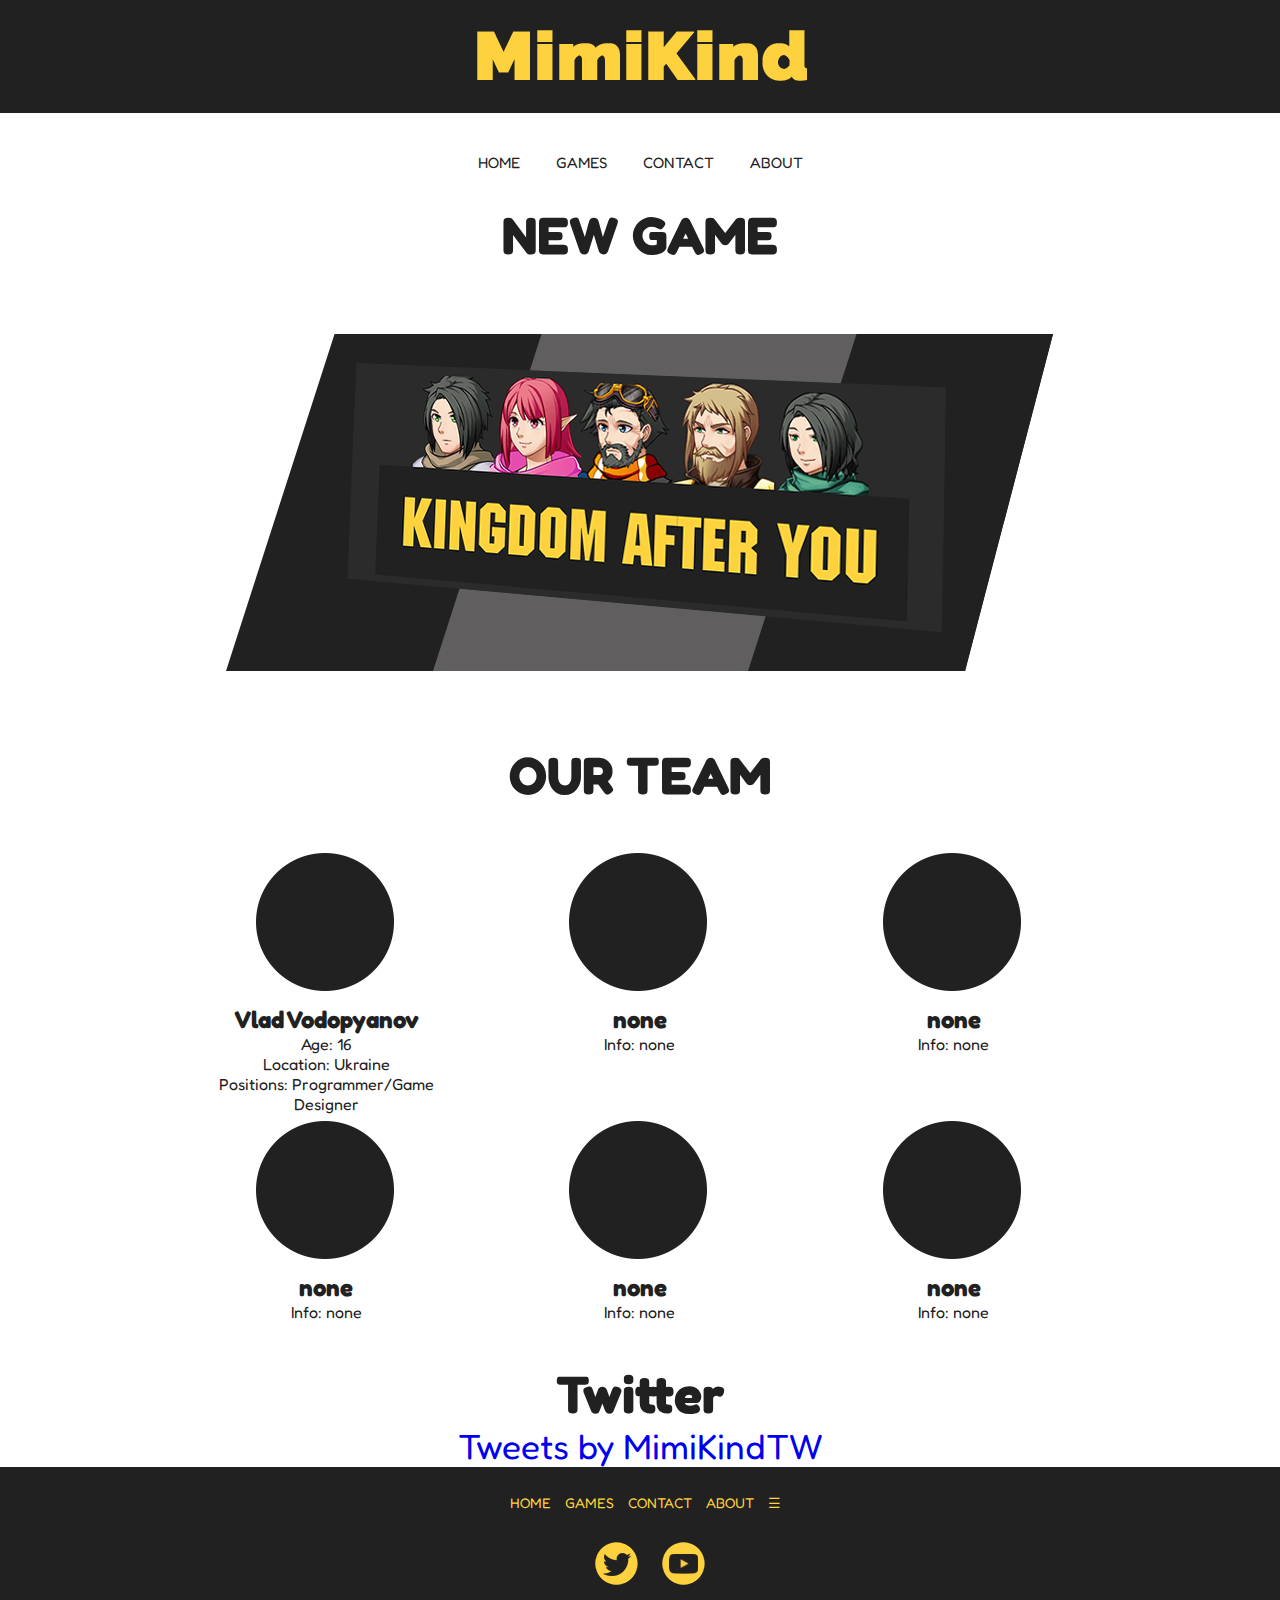
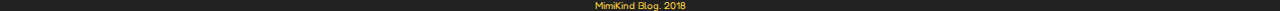
==== index.html @ b93aa051 "0.6" ====
<!DOCTYPE html>
<html lang="en">
<head>
	<meta charset="utf-8">
	<title>MimiKind</title>
	<link rel="stylesheet" href="css/style.css">
	<link href="https://fonts.googleapis.com/css?family=Fredoka+One" rel="stylesheet">
</head>
<body>
	<header>
		<div class="logo">
			<a href="index.html"><img class="graficlogo" src="img/logo.png" alt="Logo">
			</a>
		</div>
		<nav>
			<div class="topnav" id="myTopnav">
				<a href="index.html">HOME</a>
				<a href="games.html">GAMES</a>
				<a href="contact.html">CONTACT</a>
				<a href="about.html">ABOUT</a>
				<a id="menu" href="#" class="icon">&#9776;</a>
			</div>
		</nav>
	</header>
	<main>
		<div class="games__style">
		<h2>NEW GAME</h2>
		</div>
		<div class="web__logo">
		<img src="img/web.jpg" alt="" class="mw-100">
		</div>
		<div class="games__style">
		<h2>OUR TEAM</h2>
		</div>
		<div class="advantages__conteiner">
			<div class="advantages">
				<div class="advantages__item">
					<a href="https://twitter.com/MimiKindTW" target="_blank"><img src="img/company_icons/1.png" alt=""></a>
					<h2>Vlad Vodopyanov</h2>
					<p>Age: 16<br>Location: Ukraine<br>Positions: Programmer/Game Designer</p>
				</div>
				<div class="advantages__item">
					<img src="img/company_icons/1.png" alt="">
					<h2>none</h2>
					<p>Info: none</p>
				</div>
				<div class="advantages__item">
					<img src="img/company_icons/1.png" alt="">
					<h2>none</h2>
					<p>Info: none</p>
				</div>
				<div class="advantages__item">
					<img src="img/company_icons/1.png" alt="">
					<h2>none</h2>
					<p>Info: none</p>
				</div>
				<div class="advantages__item">
					<img src="img/company_icons/1.png" alt="">
					<h2>none</h2>
					<p>Info: none</p>
				</div>
				<div class="advantages__item">
					<img src="img/company_icons/1.png" alt="">
					<h2>none</h2>
					<p>Info: none</p>
				</div>
			</div>
		</div>
		<div class="games__style">
		<h2>Twitter</h2>
		<a class="twitter-timeline" data-width="900" data-link-color="#FAB81E" href="https://twitter.com/MimiKindTW?ref_src=twsrc%5Etfw">Tweets by MimiKindTW</a> <script async src="https://platform.twitter.com/widgets.js" charset="utf-8"></script>
		</div>
	</main>
	<footer>
		<nav>
			<a href="index.html">HOME</a>
			<a href="games.html">GAMES</a>
			<a href="contact.html">CONTACT</a>
			<a href="about.html">ABOUT</a>
			<a id="menu" href="#" class="icon">&#9776;</a>
		</nav>
		<div class="social">
			<a href="https://twitter.com/MimiKindTW" target="_blank"><img src="img/social_icons/tw.png" alt=""></a>
			<a href="https://www.youtube.com/channel/UCyHPiE02SbHgt7xk7w9pmLA?view_as=subscriber" target="_blank"><img src="img/social_icons/yt.png" alt=""></a>
			
		</div>
	<p>MimiKind Blog. 2018</p>
	</footer>













	<script src="js/script.js"></script>
</body>
---- css/style.css ----
*{
	margin: 0;
	padding: 0;
}
a{
	text-decoration: none;
}
li{
	text-decoration: none;
	list-style: none;
}
body{
	font-family: 'Fredoka One', cursive;
}
.logo{
	background: #212121; //цвет заднего фона за логотипом
	width: 100%;
	display: flex;
	justify-content: center;
}
.graficlogo{
	padding: 5px;
	max-width: 100%;
	box-sizing: border-box;
}

nav{
	margin: auto;
	width: 800px;
	height: 50px;
}
.topnav{
	background-color: #fff;
	font-size: 14px;
	margin-top: 40px;
	text-align: center;
}
.topnav a{
	color: #212121; //цвет кнопок
	text-align: center;
	padding: 14px 16px;
	font-size: 15px;
}
.topnav a:hover{
	border-bottom: 2px solid #fed23e; //смена цвета подчеркивания вкладок
}
.topnav .icon{
	display: none;
}
.mw-100{
	max-width: 100%;
}
.advantages__conteiner{
	display: flex;
	justify-content: center;
}
.advantages{
	padding-top: 40px;
	padding-bottom: 40px;
	width: 70%;
	display: flex;
	justify-content: space-between;
	text-align: center;
	flex-wrap: wrap;
}
.advantages__item{
	width: 30%;
	color: #212121;
}
footer{
	width: 100%;
	height: auto;
	background: #212121; 
	margin: 0 auto;
	text-align: center;
	padding-top: 25px;
}
footer a{
	color: #fed23e;
	font-size: 14px;
	margin-left: 10px;
}
footer p{
	color: #fed23e;
	text-align: center;
	font-size: 10px;
}
footer nav a:hover{
	border-bottom: 1px solid #fed23e;
}
.social img{
	margin-left: 10px;
	margin-bottom: 10px;
}
.social img:hover{
	background: #494949;
	border-radius: 50%;
}
.games__style{
	color: #212121;
	font-size: 35px;
	text-align: center;
}
.web__logo{
	text-align: center;
}
.parag{
	text-align: center;
	color: #212121;
	font-size: 20px;
}



@media screen and (max-width: 768px){
	.topnav a:not(:first-child){
		display: none;
	}
	.topnab a.icon{
		float: right;
		margin-top: -17px;
		display: block;
		color: black;
	}
	nav{
		width: 100%;
	}
	.topnav.responsive{
		position: relative;
	}
	.topnav.responsive a.icon{
		position: absolute;
		right: 0;
		top: 0;
	}
	.topnav.responsive a {
		float: none;
		display: block;
		text-align: left;
	}
	.advantages__item{
		width: 45%;
	}
}
@media screen and (max-width: 420px){
	.advantages{
		flex-direction: column;
	}
	.advantages__item{
		width: 100%;
	}
}
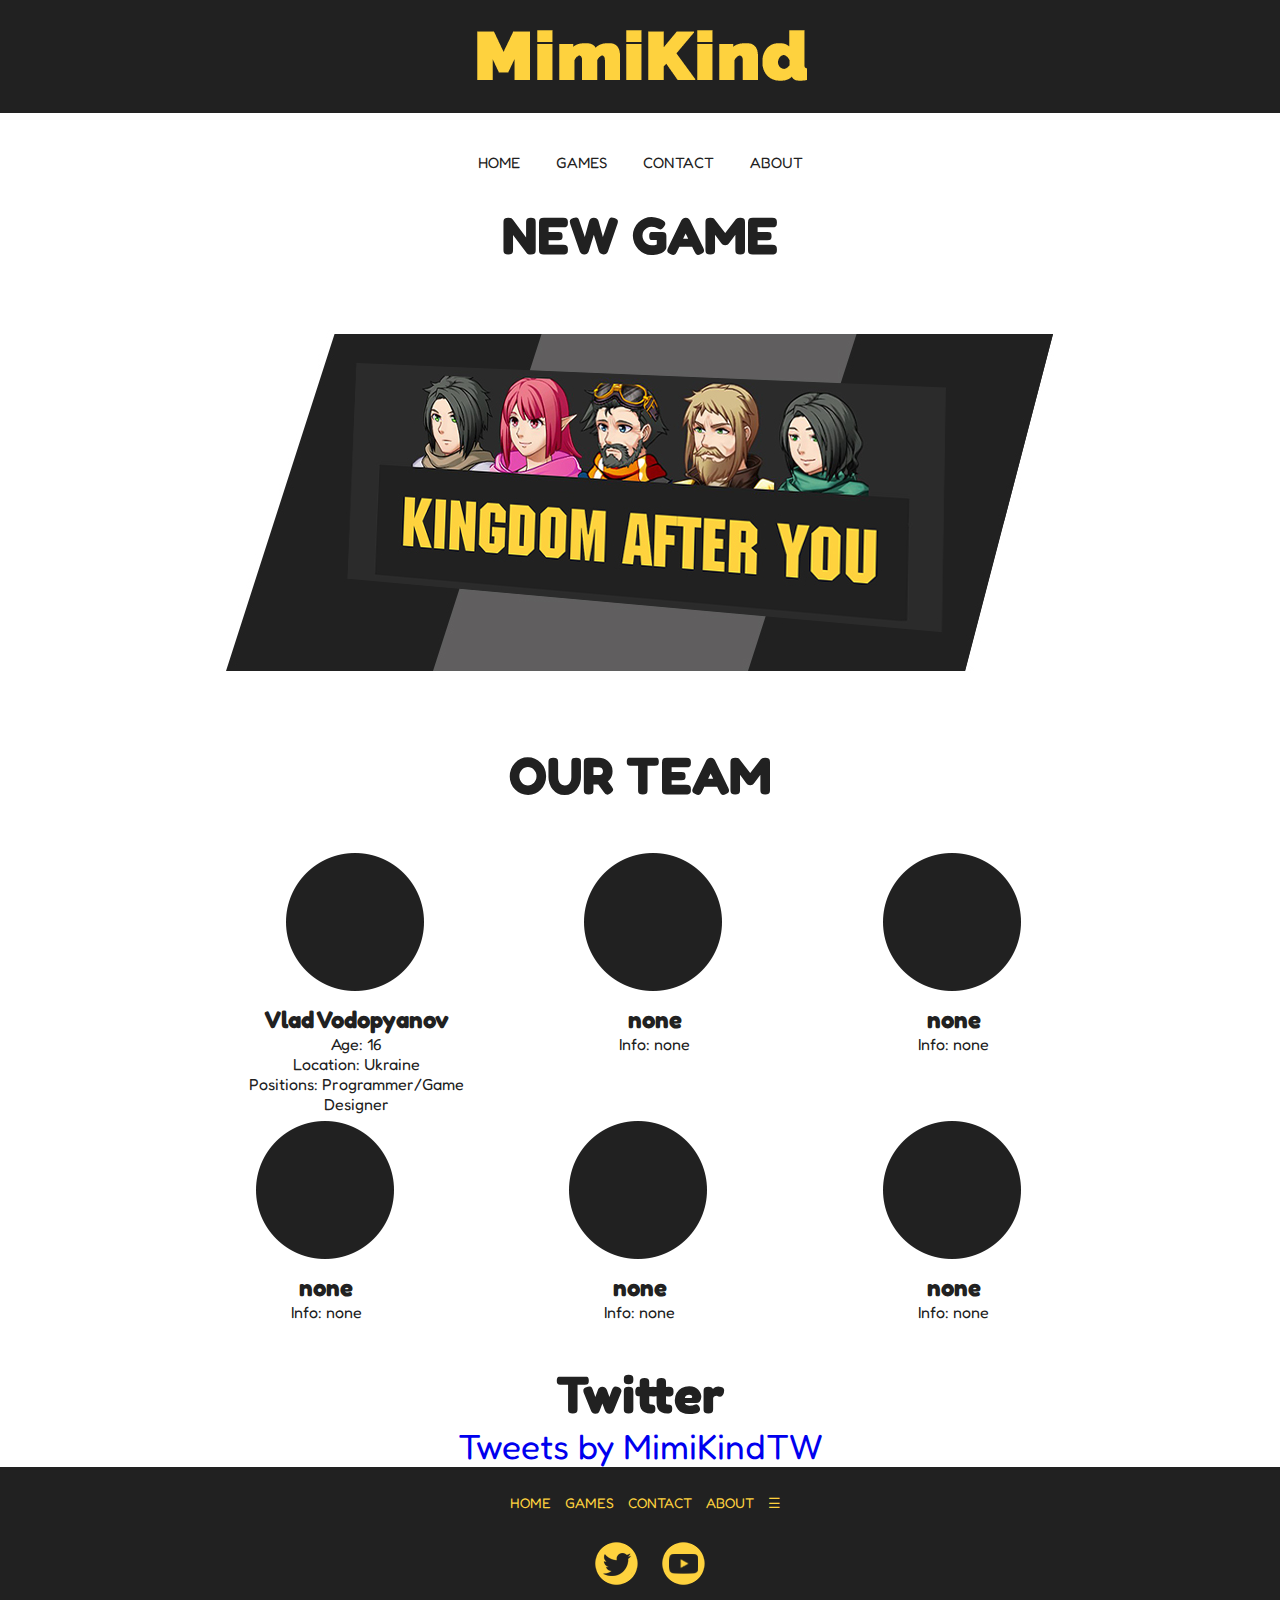
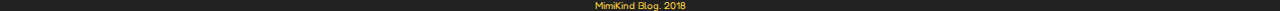
==== commit c34c1945: "5" ====
--- a/index.html
+++ b/index.html
@@ -27,7 +27,7 @@
 		<h2>NEW GAME</h2>
 		</div>
 		<div class="web__logo">
-		<img src="img/web.jpg" alt="" class="mw-100">
+		<a href="kay.html"><img src="img/web.jpg" alt="" class="mw-100">
 		</div>
 		<div class="games__style">
 		<h2>OUR TEAM</h2>
--- a/css/style.css
+++ b/css/style.css
@@ -109,7 +109,24 @@
 	color: #212121;
 	font-size: 20px;
 }
-
+.gallery{
+	width: 80%;
+	margin: auto; 
+	display: flex;
+	flex-wrap: wrap;
+	margin-bottom: 50px;
+}
+.photo-itm{
+	width: 25%;
+}
+.photo-itm img{
+	box-sizing: border-box;
+	max-width: 100%;
+	opacity: 1;
+}
+.photo-itm img:hover{
+	opacity: 0.8;
+}
 
 
 @media screen and (max-width: 768px){
@@ -141,6 +158,10 @@
 	.advantages__item{
 		width: 45%;
 	}
+	.photo-itm{
+		width: 45%;
+		margin-left: 10px;
+	}
 }
 @media screen and (max-width: 420px){
 	.advantages{
@@ -149,4 +170,18 @@
 	.advantages__item{
 		width: 100%;
 	}
+	.photo{
+		display: flex;
+		justify-content: center;
+		align-items: center;
+	}
+	.gallery{
+		width: auto;
+		margin: auto;
+	}
+	.phot-itm{
+		width: 70%;
+		margin: 0 auto;
+	}
+
 }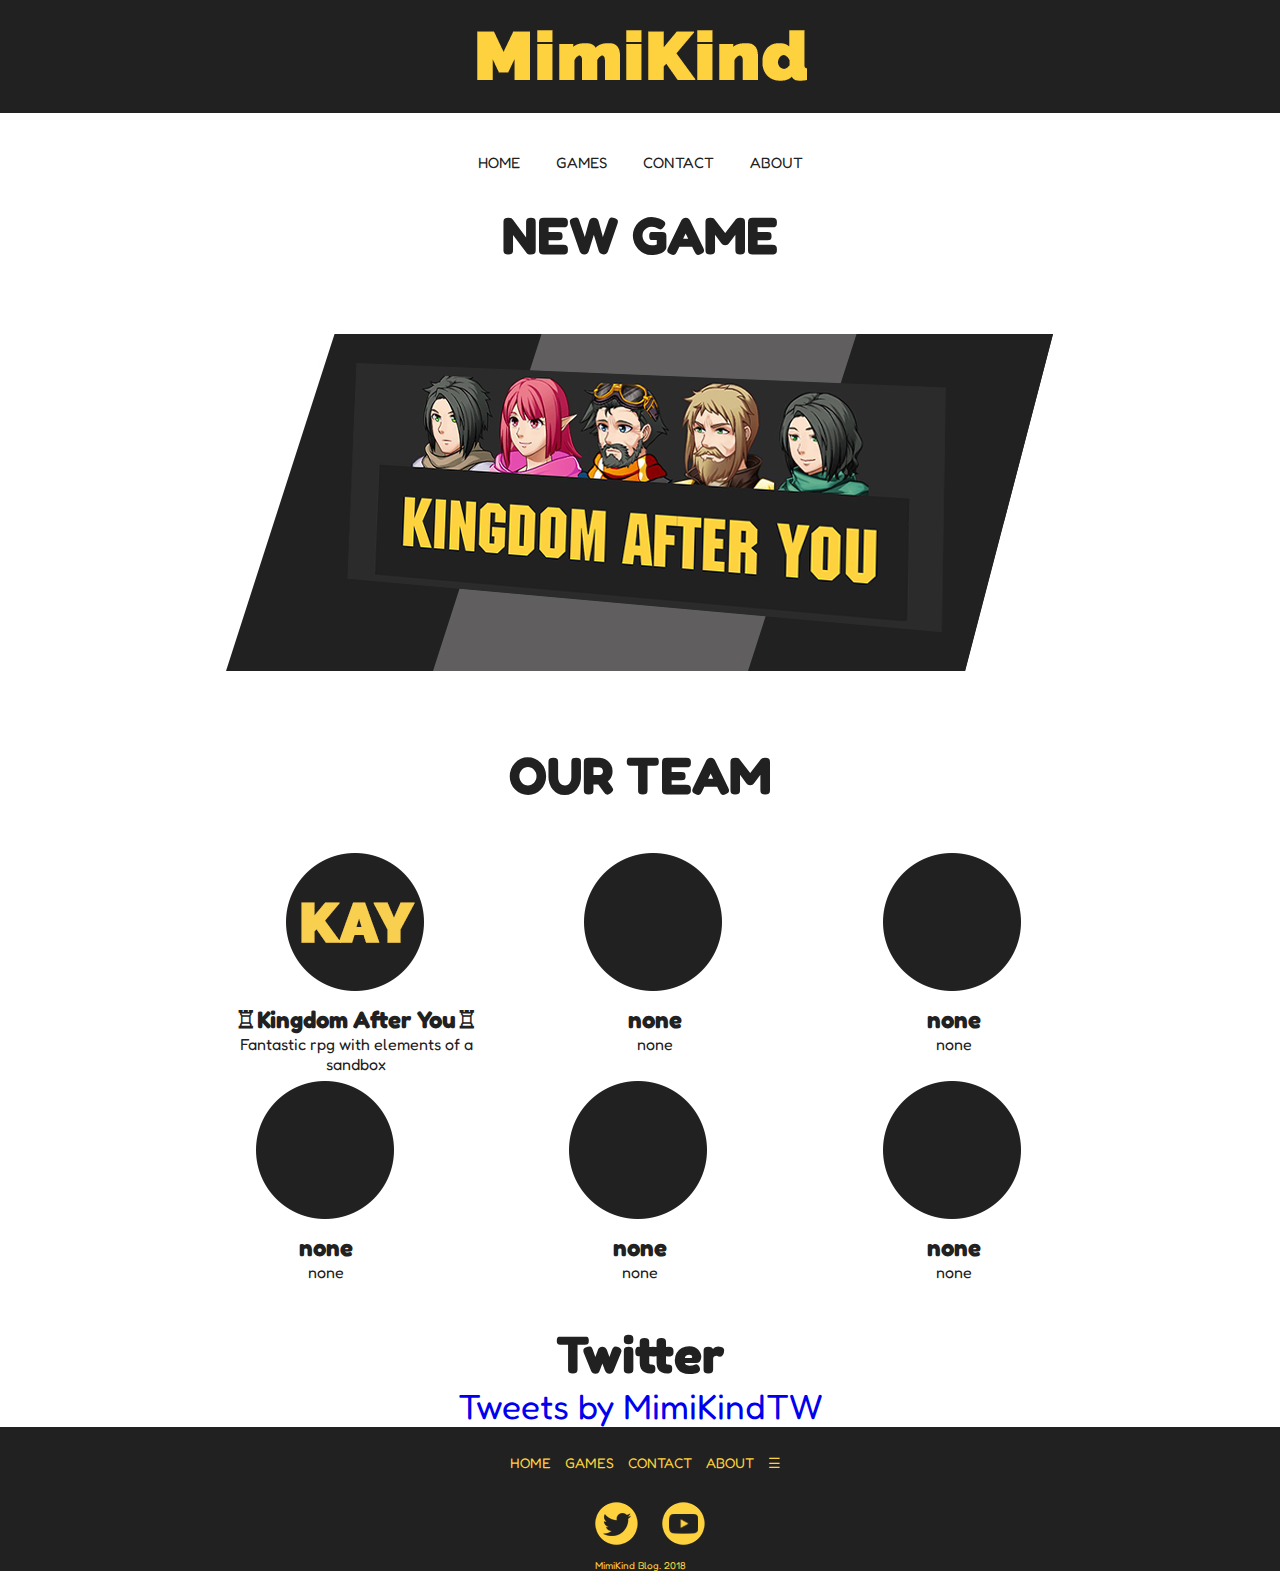
==== commit 20ad4fde: "Update index.html" ====
--- a/index.html
+++ b/index.html
@@ -35,34 +35,34 @@
 		<div class="advantages__conteiner">
 			<div class="advantages">
 				<div class="advantages__item">
-					<a href="https://twitter.com/MimiKindTW" target="_blank"><img src="img/company_icons/1.png" alt=""></a>
-					<h2>Vlad Vodopyanov</h2>
-					<p>Age: 16<br>Location: Ukraine<br>Positions: Programmer/Game Designer</p>
+					<a href="kay.html"><img src="img/company_icons/2.png" alt=""></a>
+					<h2>♖Kingdom After You♖</h2>
+					<p>Fantastic rpg with elements of a sandbox</p>
 				</div>
 				<div class="advantages__item">
 					<img src="img/company_icons/1.png" alt="">
 					<h2>none</h2>
-					<p>Info: none</p>
+					<p>none</p>
 				</div>
 				<div class="advantages__item">
 					<img src="img/company_icons/1.png" alt="">
 					<h2>none</h2>
-					<p>Info: none</p>
+					<p>none</p>
 				</div>
 				<div class="advantages__item">
 					<img src="img/company_icons/1.png" alt="">
 					<h2>none</h2>
-					<p>Info: none</p>
+					<p>none</p>
 				</div>
 				<div class="advantages__item">
 					<img src="img/company_icons/1.png" alt="">
 					<h2>none</h2>
-					<p>Info: none</p>
+					<p>none</p>
 				</div>
 				<div class="advantages__item">
 					<img src="img/company_icons/1.png" alt="">
 					<h2>none</h2>
-					<p>Info: none</p>
+					<p>none</p>
 				</div>
 			</div>
 		</div>
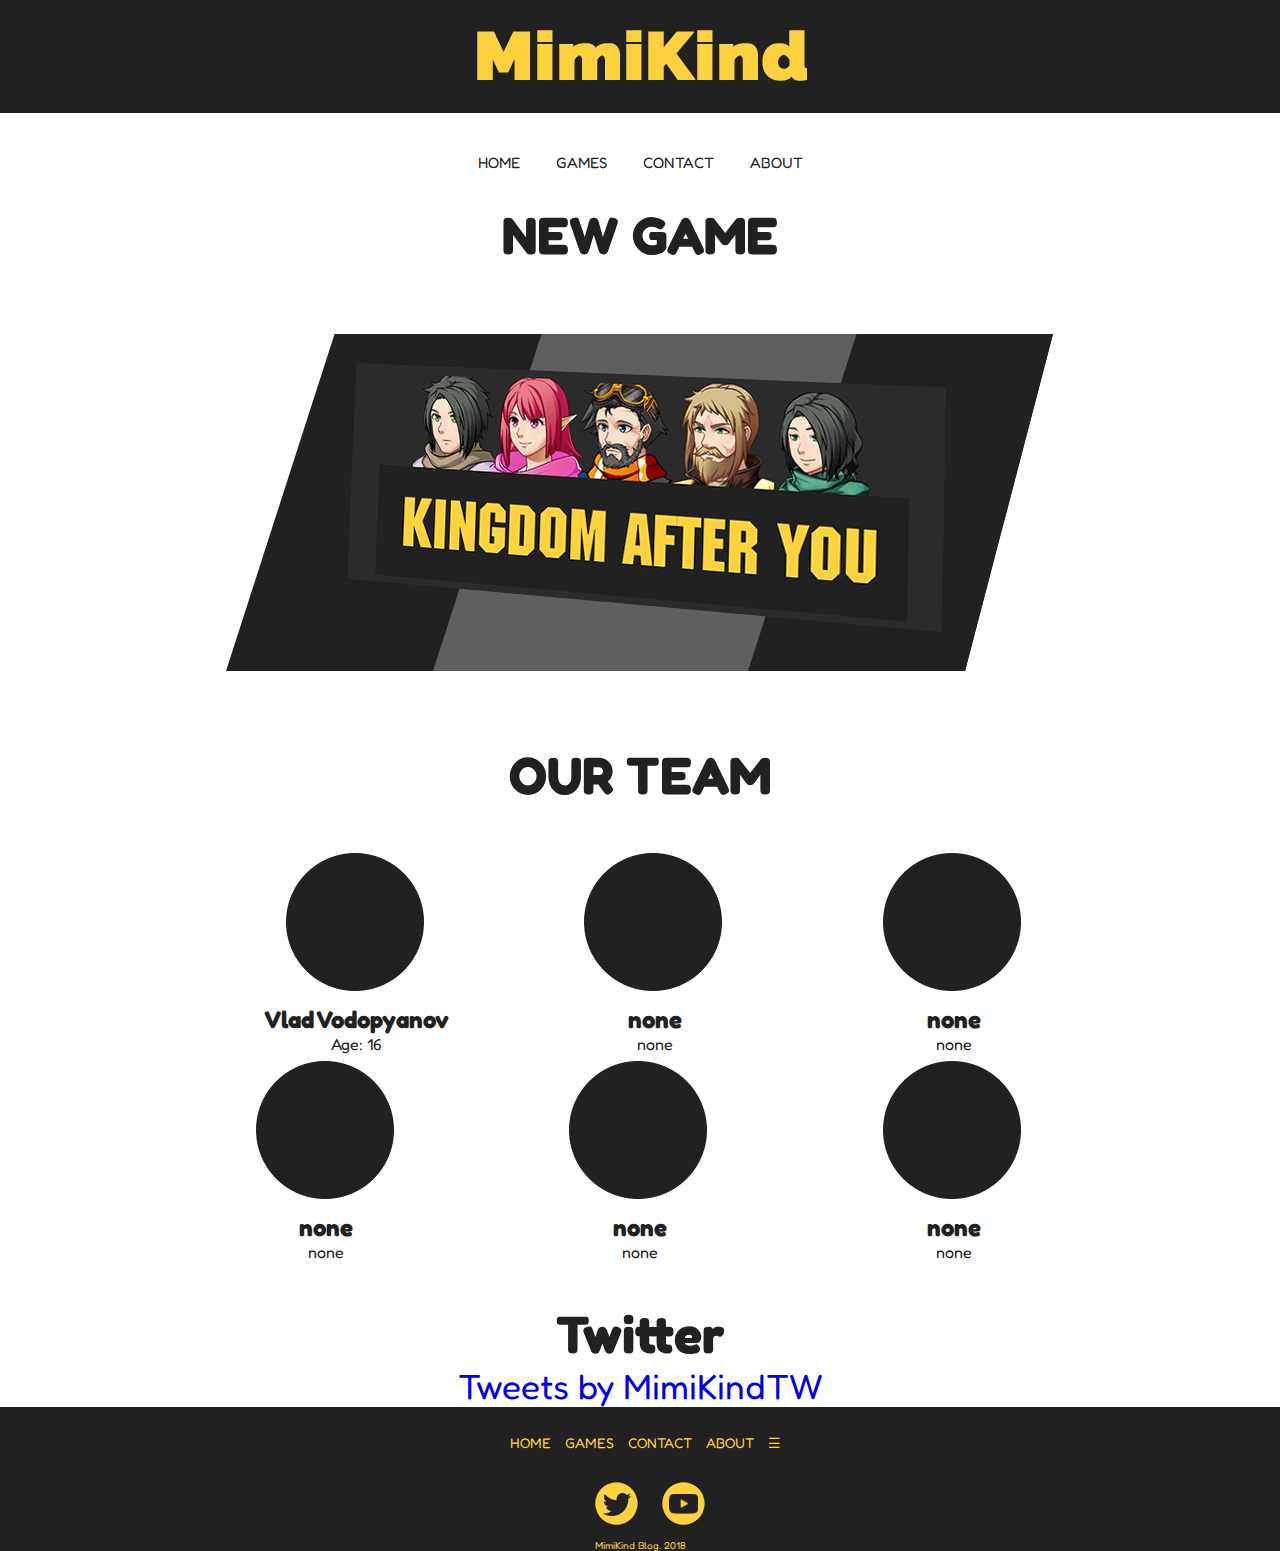
==== commit ea0c7f4c: "Update index.html" ====
--- a/index.html
+++ b/index.html
@@ -35,9 +35,9 @@
 		<div class="advantages__conteiner">
 			<div class="advantages">
 				<div class="advantages__item">
-					<a href="kay.html"><img src="img/company_icons/2.png" alt=""></a>
-					<h2>♖Kingdom After You♖</h2>
-					<p>Fantastic rpg with elements of a sandbox</p>
+					<a href="https://twitter.com/MimiKindTW?ref_src=twsrc%5Etfw&ref_url=https%3A%2F%2Fmimikind.github.io%2F"><img src="img/company_icons/1.png" alt=""></a>
+					<h2>Vlad Vodopyanov</h2>
+					<p>Age: 16</p>
 				</div>
 				<div class="advantages__item">
 					<img src="img/company_icons/1.png" alt="">
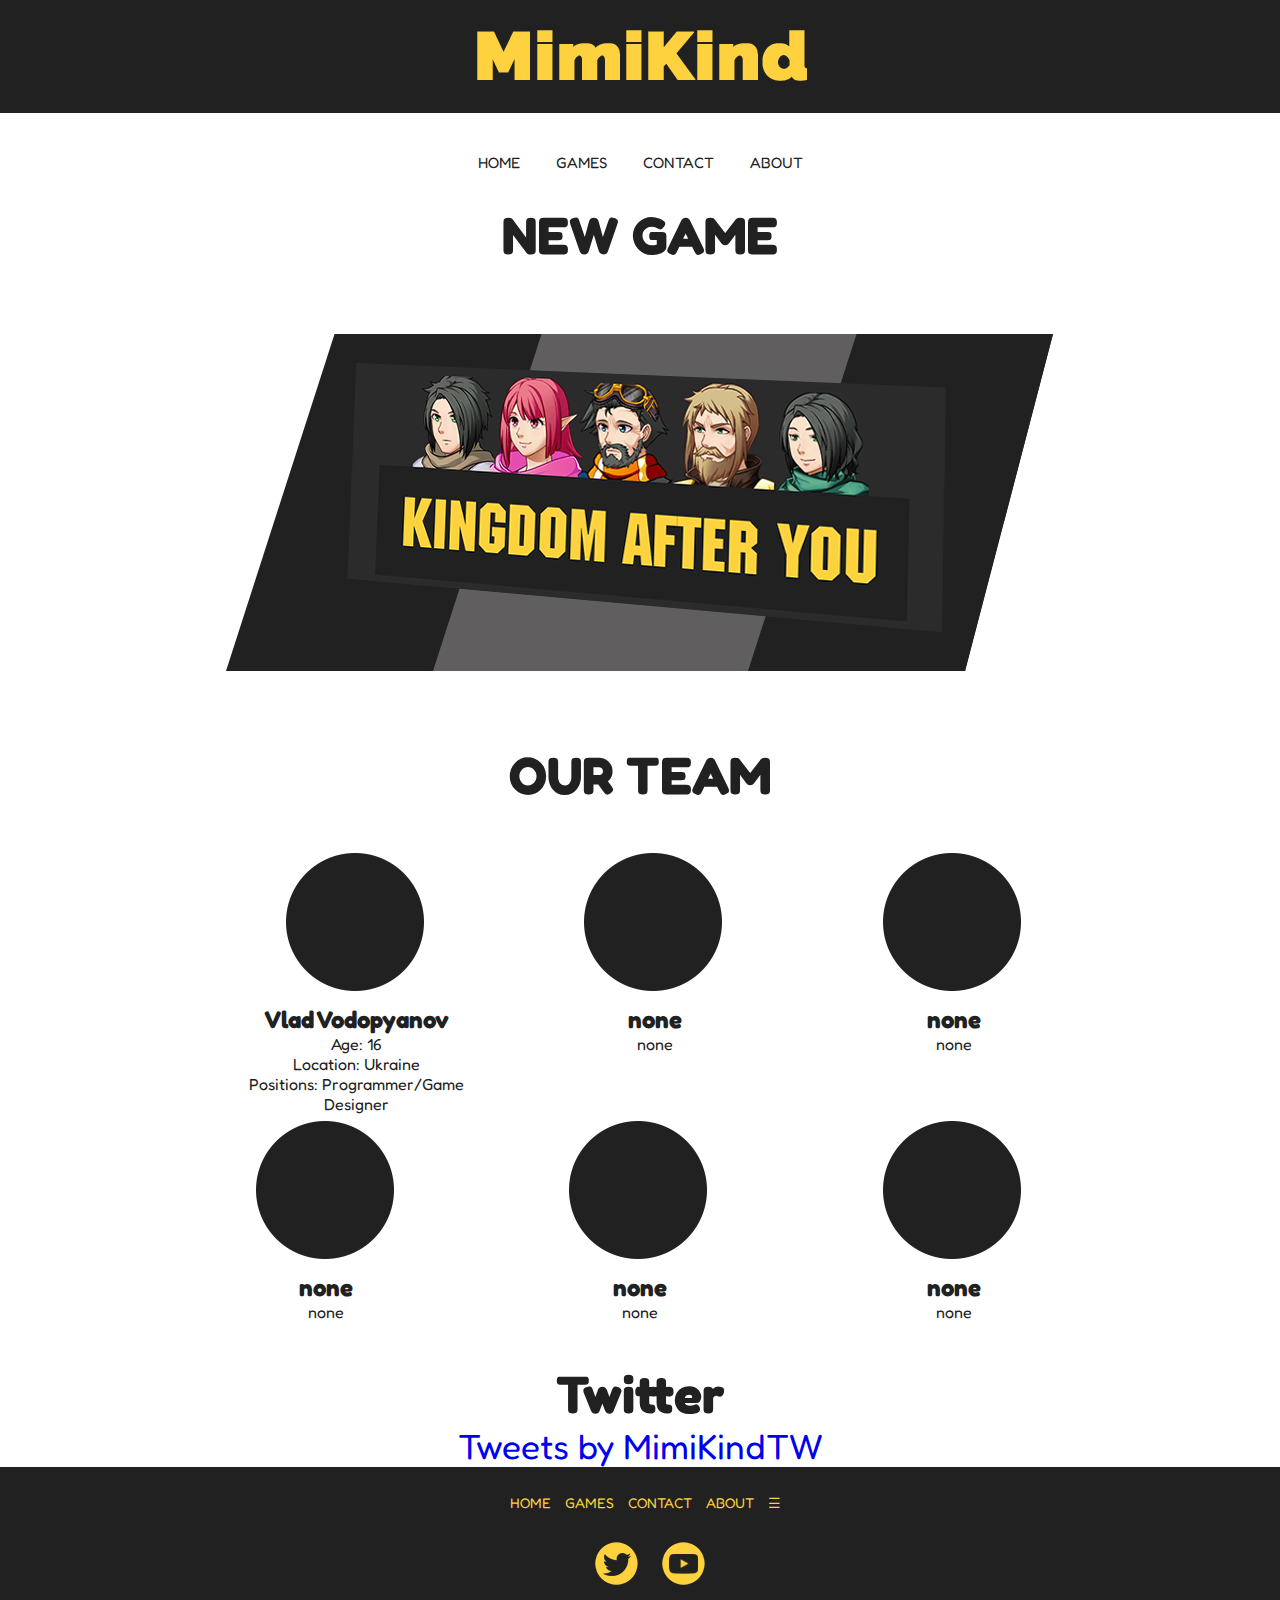
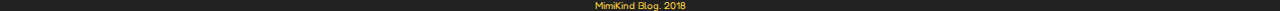
==== commit 4d26be4c: "Update index.html" ====
--- a/index.html
+++ b/index.html
@@ -37,7 +37,7 @@
 				<div class="advantages__item">
 					<a href="https://twitter.com/MimiKindTW?ref_src=twsrc%5Etfw&ref_url=https%3A%2F%2Fmimikind.github.io%2F"><img src="img/company_icons/1.png" alt=""></a>
 					<h2>Vlad Vodopyanov</h2>
-					<p>Age: 16</p>
+					<p>Age: 16<br>Location: Ukraine<br>Positions: Programmer/Game Designer</p>
 				</div>
 				<div class="advantages__item">
 					<img src="img/company_icons/1.png" alt="">
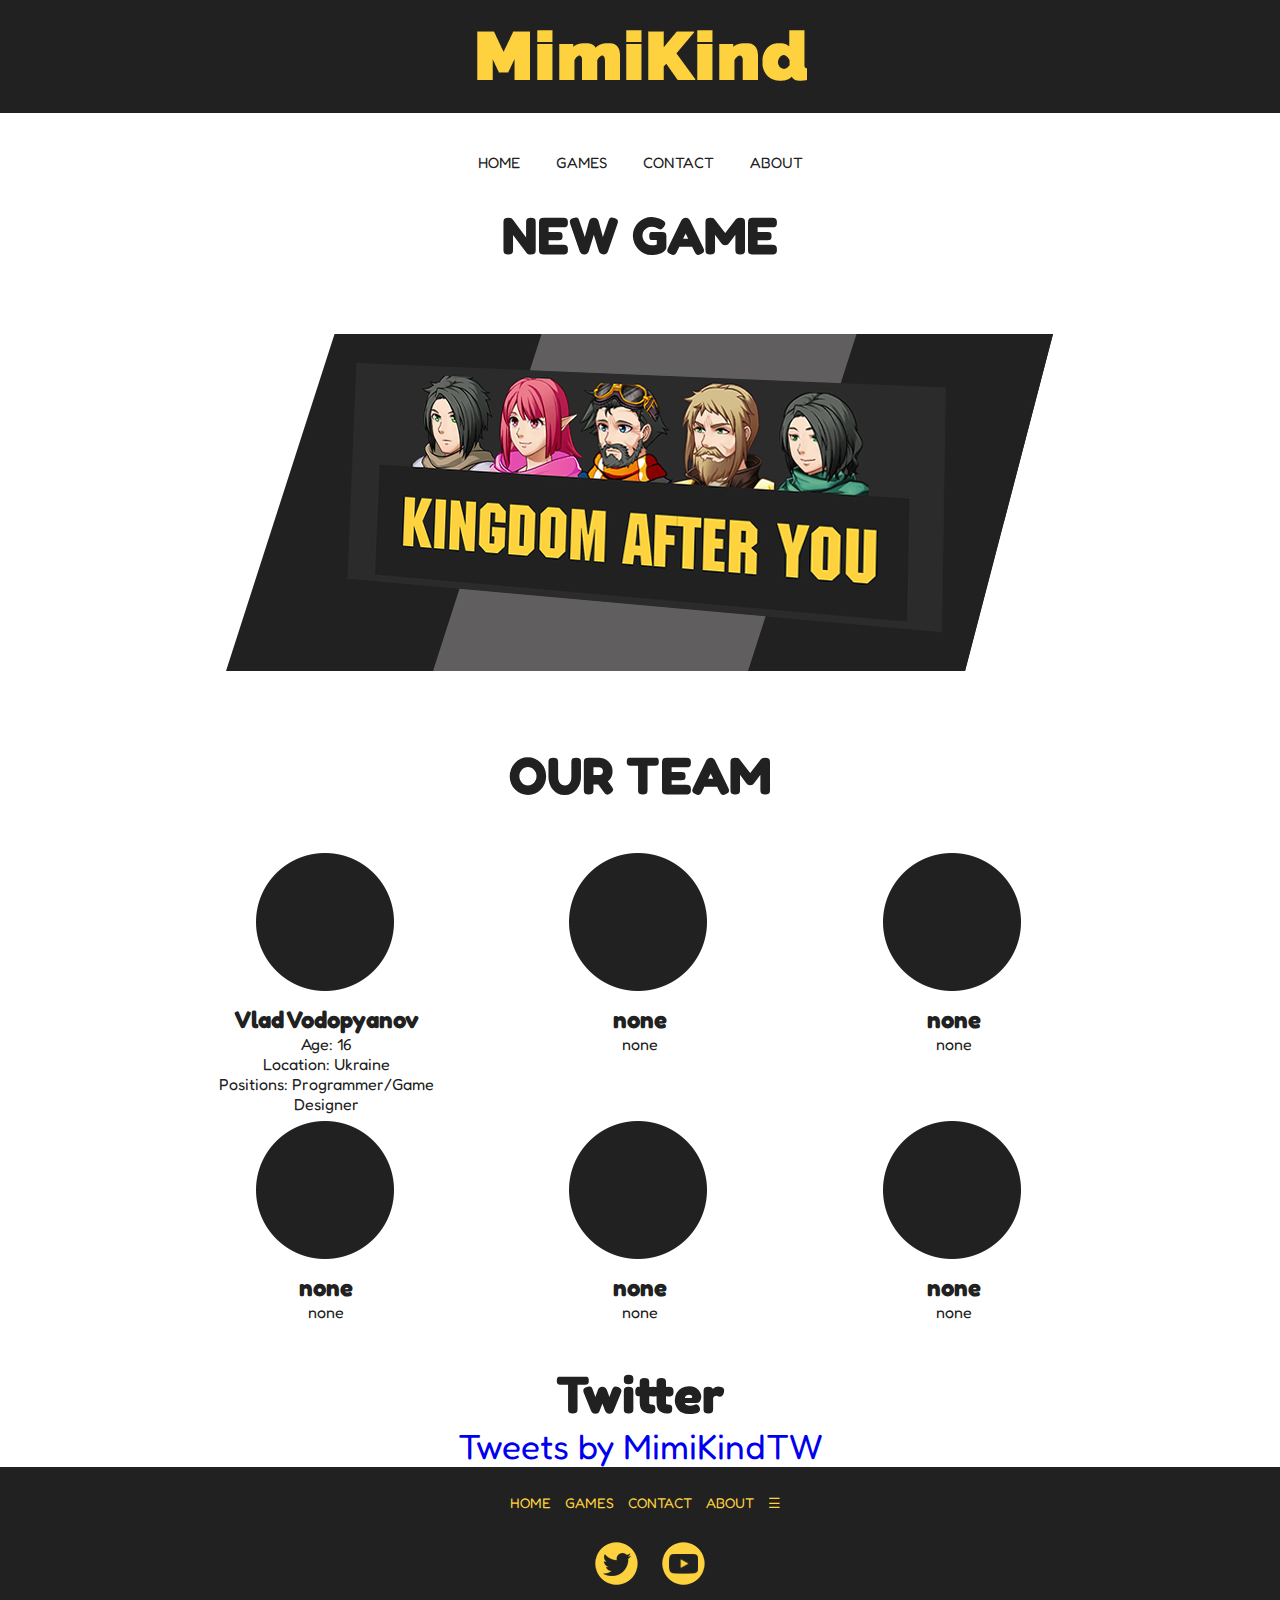
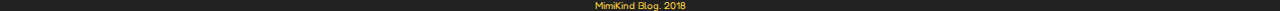
==== commit c412ab2e: "Update index.html" ====
--- a/index.html
+++ b/index.html
@@ -27,7 +27,7 @@
 		<h2>NEW GAME</h2>
 		</div>
 		<div class="web__logo">
-		<a href="kay.html"><img src="img/web.jpg" alt="" class="mw-100">
+			<a href="kay.html"><img src="img/web.jpg" alt="" class="mw-100"></a>
 		</div>
 		<div class="games__style">
 		<h2>OUR TEAM</h2>
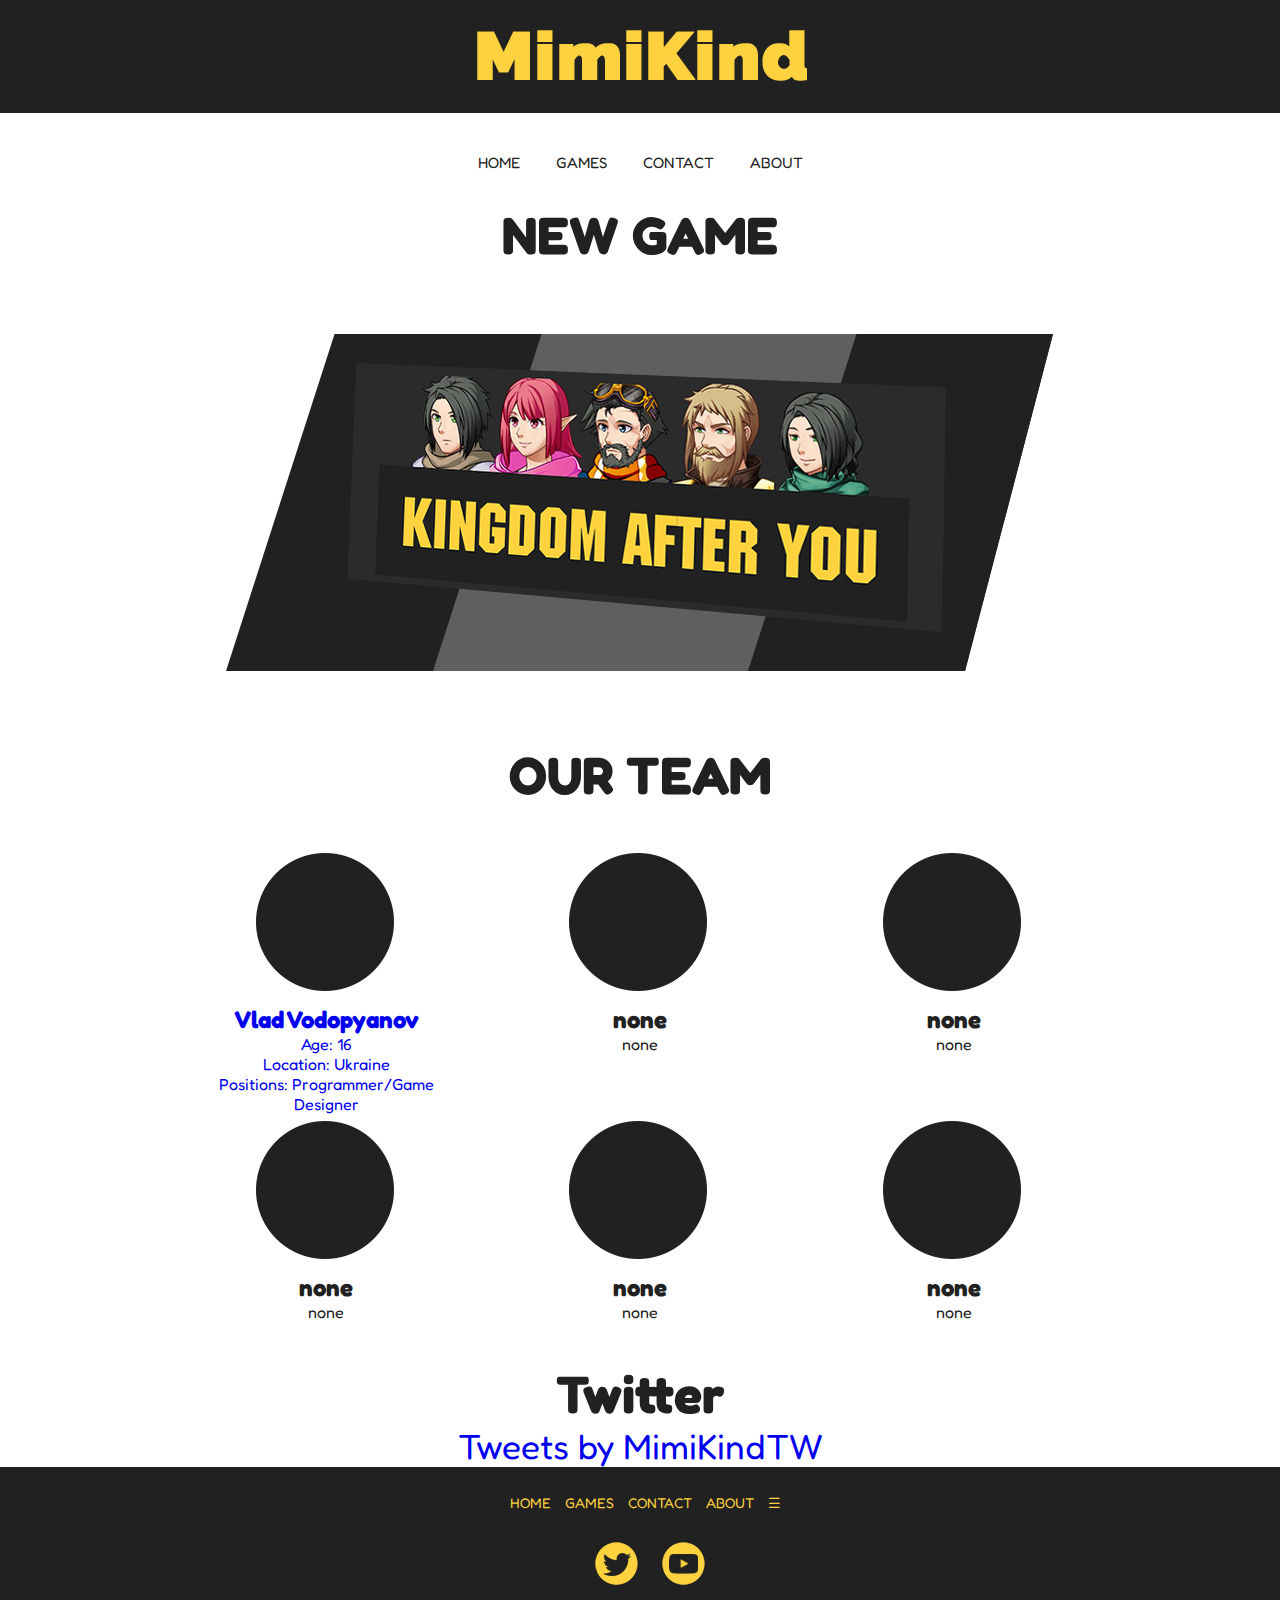
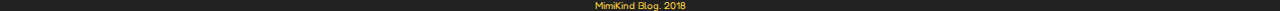
==== commit 635411ca: "Update index.html" ====
--- a/index.html
+++ b/index.html
@@ -35,9 +35,10 @@
 		<div class="advantages__conteiner">
 			<div class="advantages">
 				<div class="advantages__item">
-					<a href="https://twitter.com/MimiKindTW?ref_src=twsrc%5Etfw&ref_url=https%3A%2F%2Fmimikind.github.io%2F"><img src="img/company_icons/1.png" alt=""></a>
+					<a href="https://twitter.com/MimiKindTW?ref_src=twsrc%5Etfw&ref_url=https%3A%2F%2Fmimikind.github.io%2F"><img src="img/company_icons/1.png" alt="">
 					<h2>Vlad Vodopyanov</h2>
 					<p>Age: 16<br>Location: Ukraine<br>Positions: Programmer/Game Designer</p>
+					</a>
 				</div>
 				<div class="advantages__item">
 					<img src="img/company_icons/1.png" alt="">
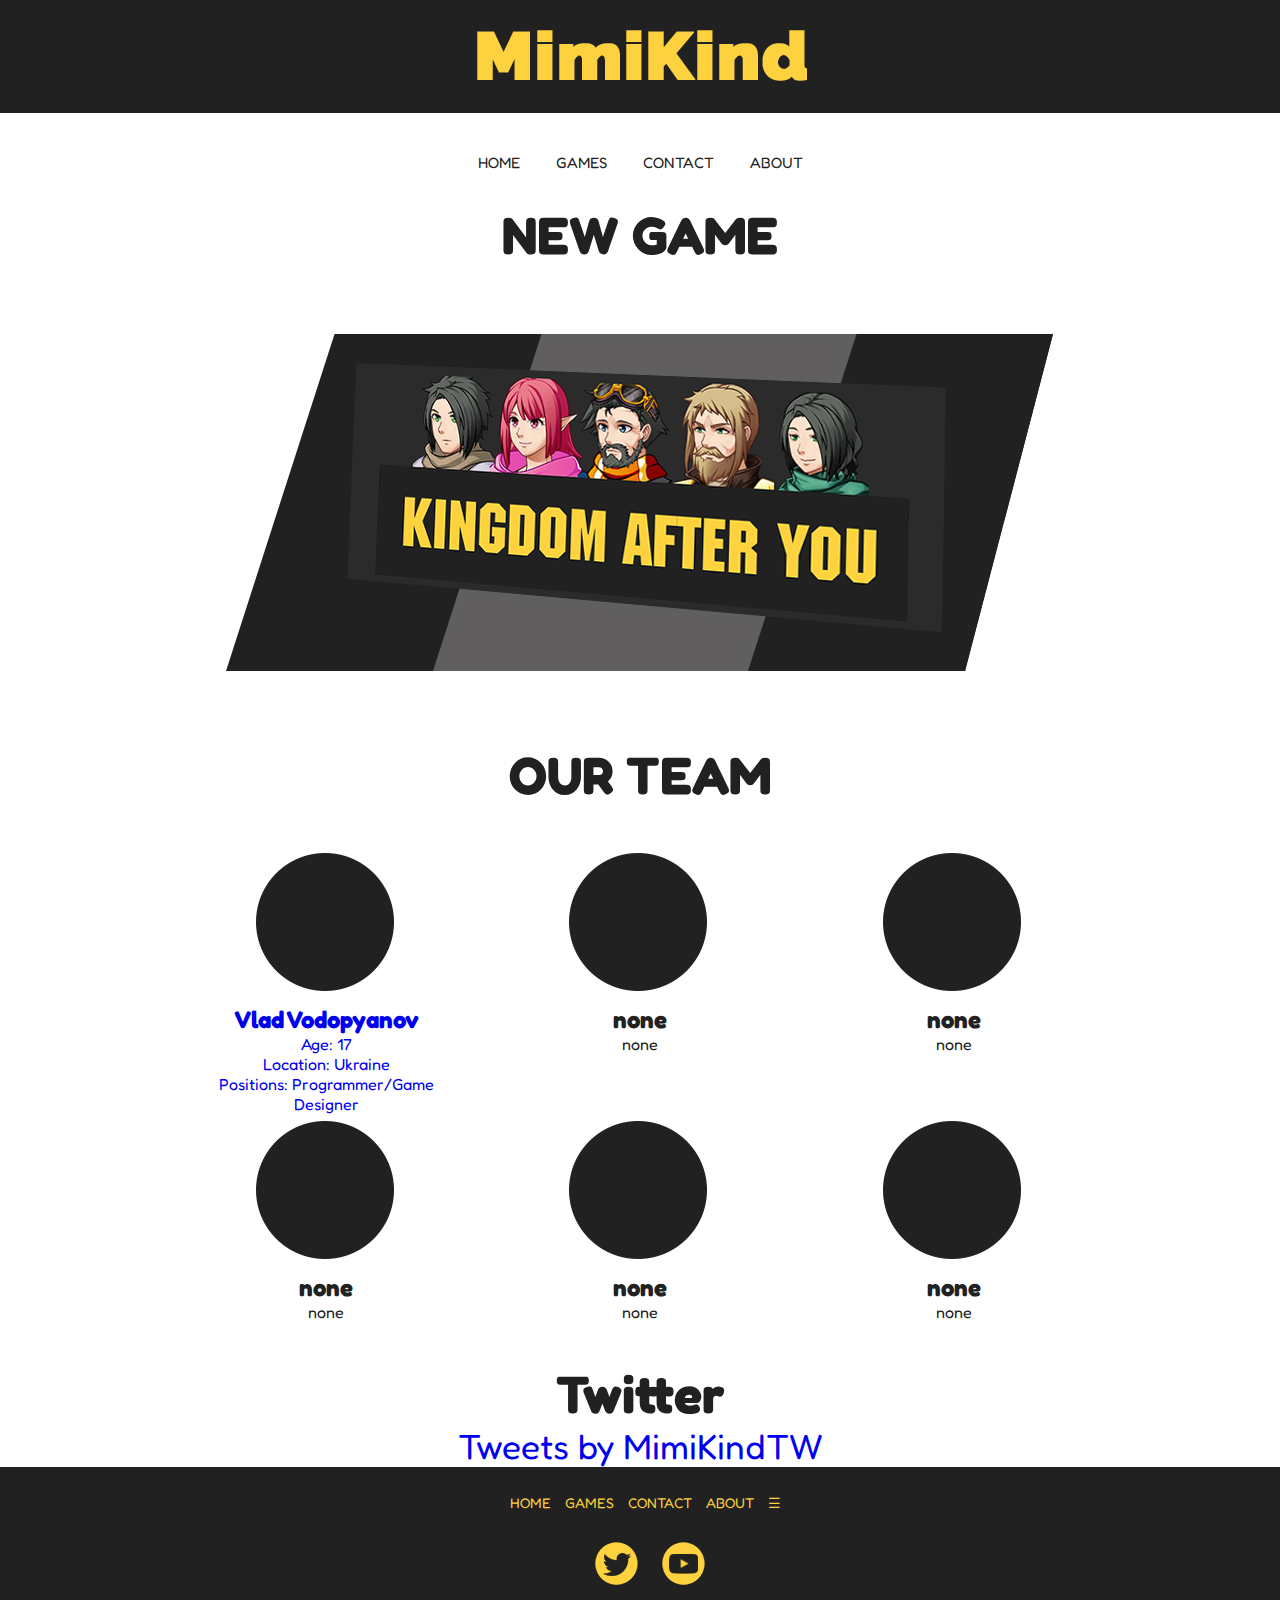
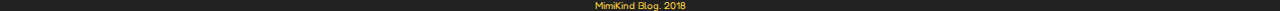
==== commit 6fc024ad: "Update index.html" ====
--- a/index.html
+++ b/index.html
@@ -37,7 +37,7 @@
 				<div class="advantages__item">
 					<a href="https://twitter.com/MimiKindTW?ref_src=twsrc%5Etfw&ref_url=https%3A%2F%2Fmimikind.github.io%2F"><img src="img/company_icons/1.png" alt="">
 					<h2>Vlad Vodopyanov</h2>
-					<p>Age: 16<br>Location: Ukraine<br>Positions: Programmer/Game Designer</p>
+					<p>Age: 17<br>Location: Ukraine<br>Positions: Programmer/Game Designer</p>
 					</a>
 				</div>
 				<div class="advantages__item">
